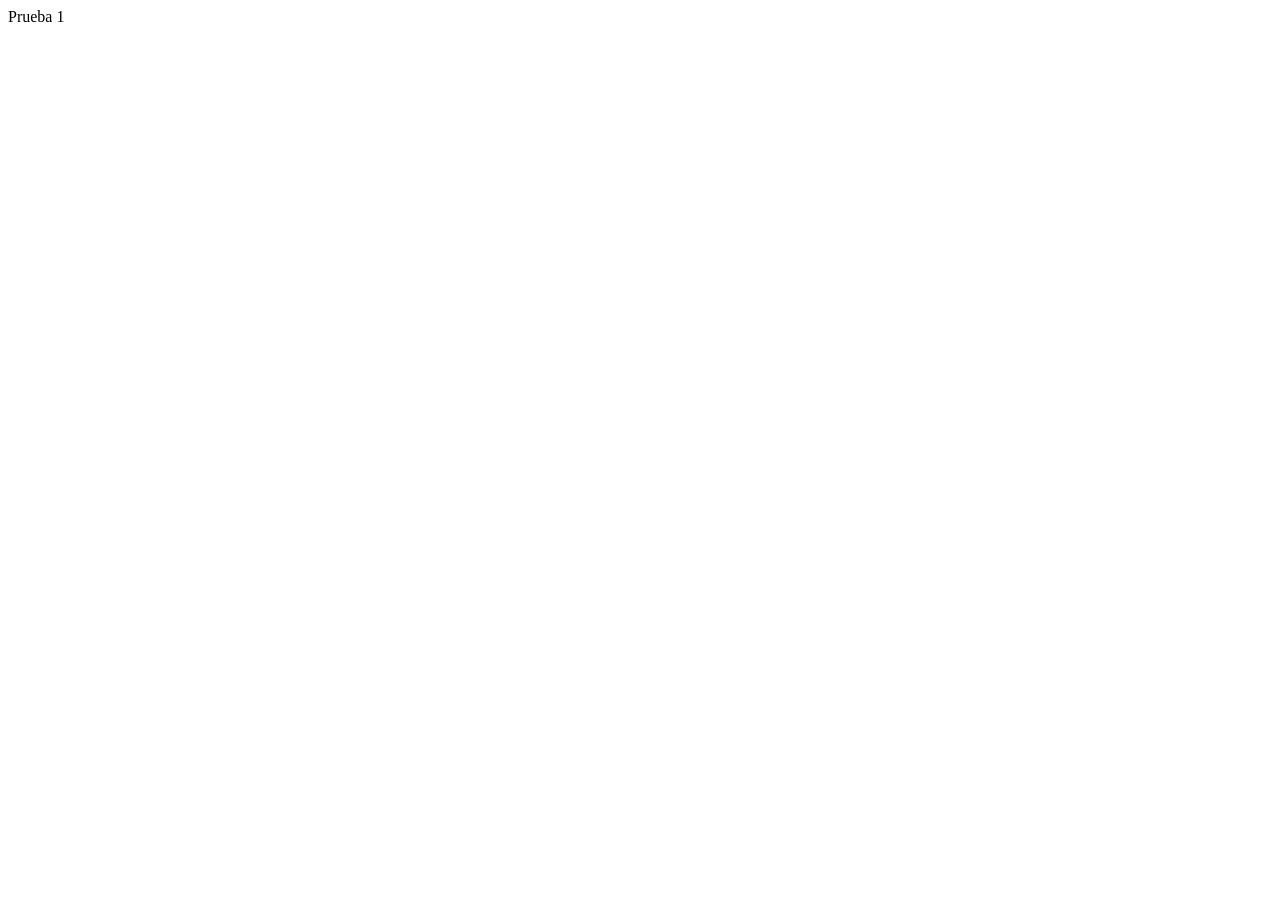
==== index.html @ b6094974 "first commit" ====
<!DOCTYPE html>
<html lang="en">
<head>
    <meta charset="UTF-8">
    <meta http-equiv="X-UA-Compatible" content="IE=edge">
    <meta name="viewport" content="width=device-width, initial-scale=1.0">
    <title>Document</title>
</head>
<body>
    Prueba 1
</body>
</html>
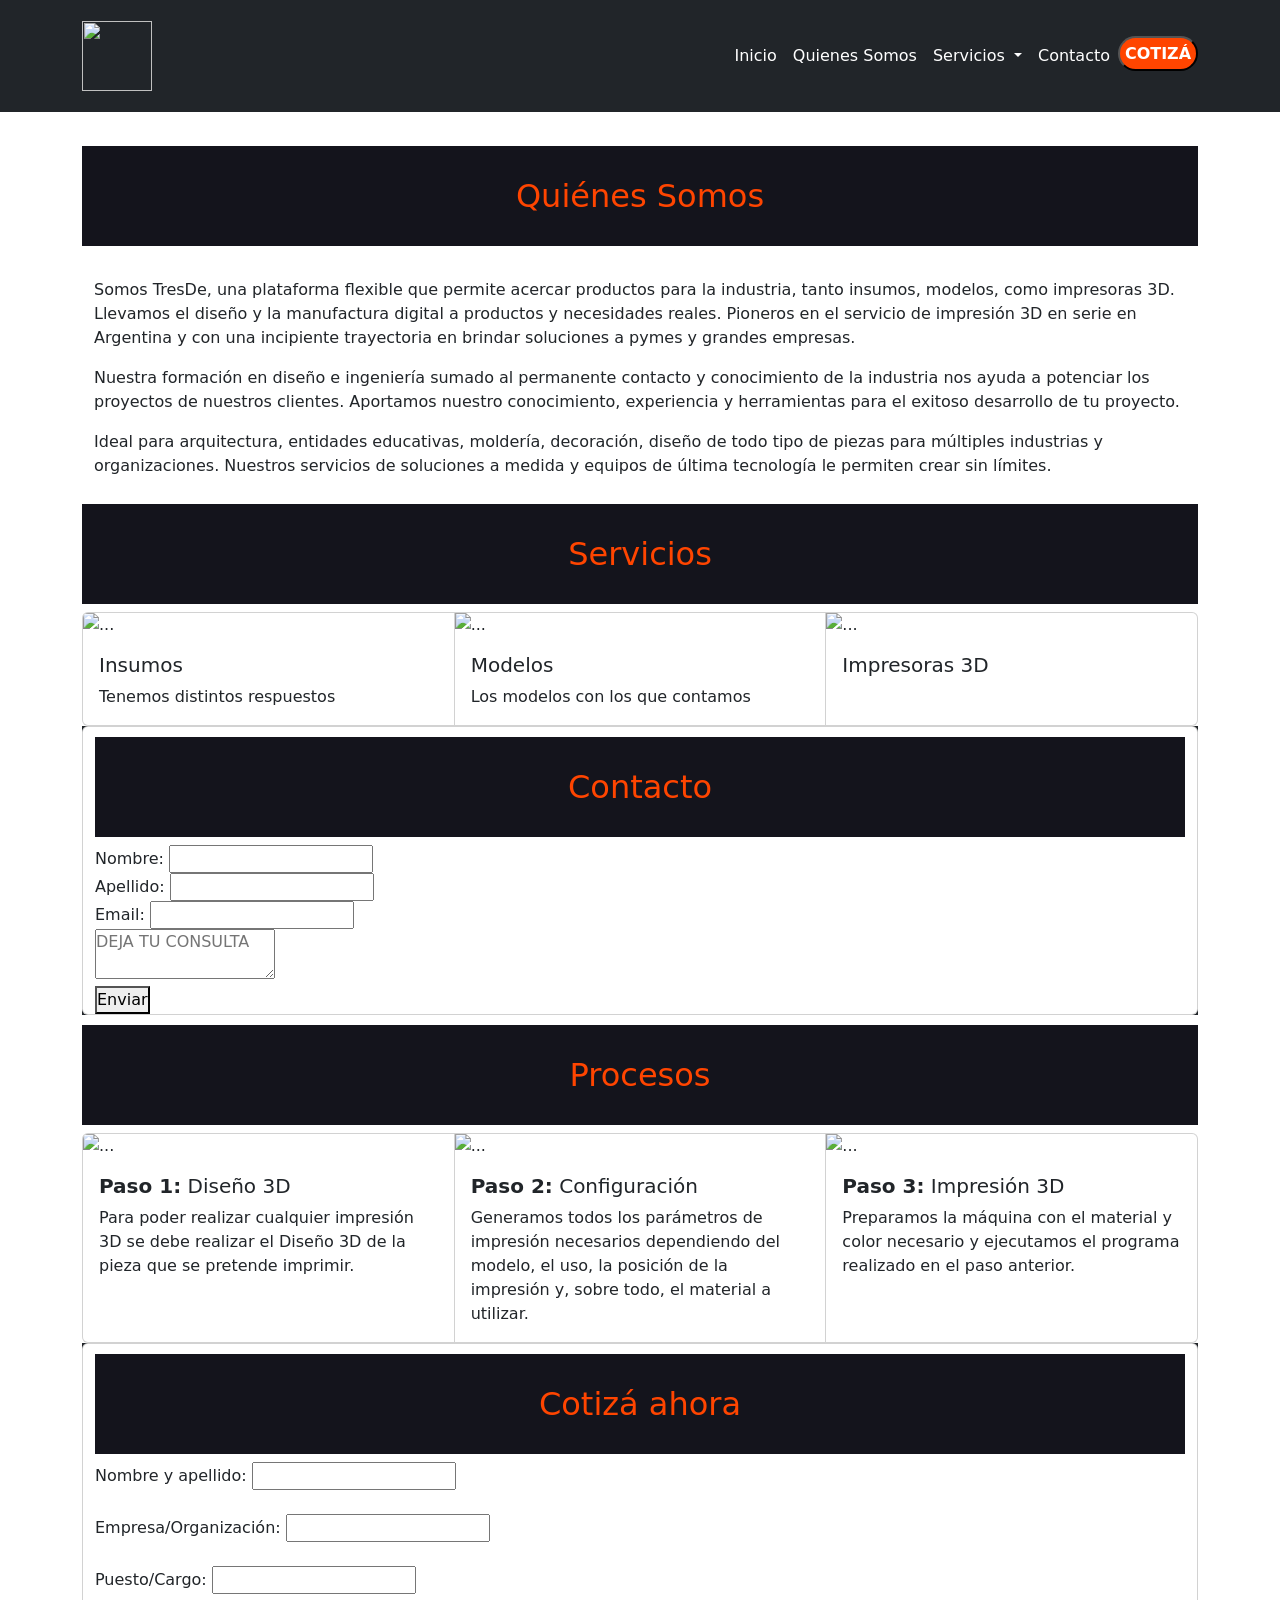
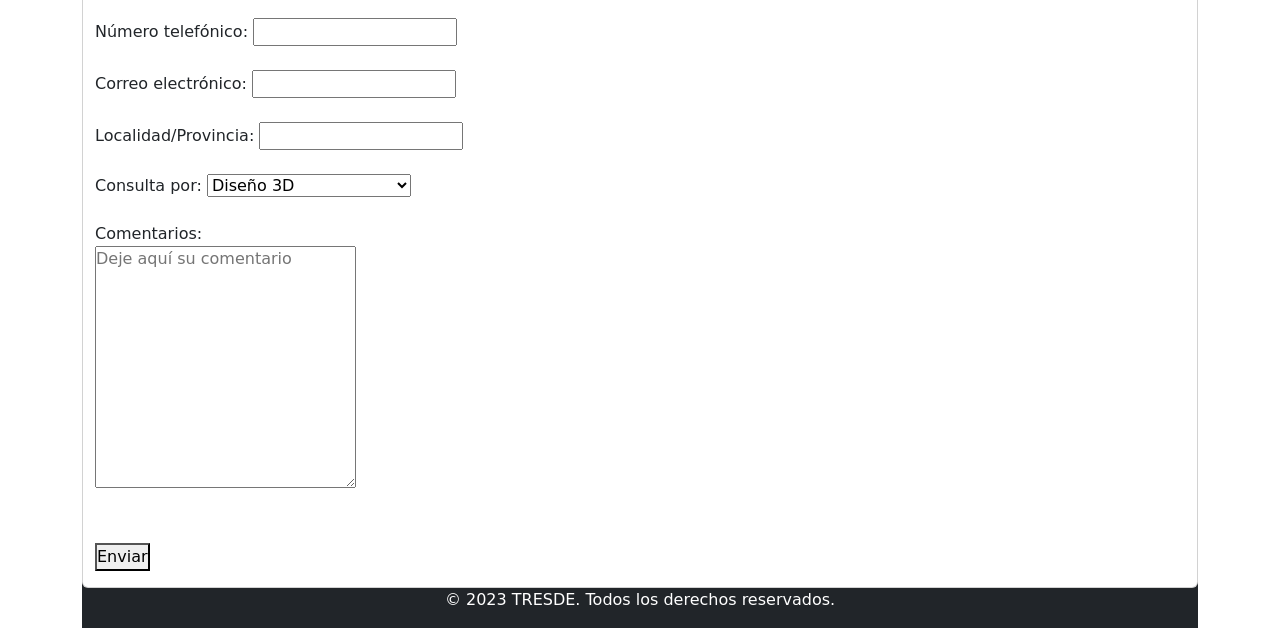
==== commit 228183e4: "Add files via upload" ====
--- a/index.html
+++ b/index.html
@@ -1,12 +1,223 @@
-<!DOCTYPE html>
-<html lang="en">
-<head>
-    <meta charset="UTF-8">
-    <meta http-equiv="X-UA-Compatible" content="IE=edge">
-    <meta name="viewport" content="width=device-width, initial-scale=1.0">
-    <title>Document</title>
-</head>
-<body>
-    Prueba 1
-</body>
+<!DOCTYPE html>
+<html lang="en">
+<head>
+    <meta charset="UTF-8">
+    <meta http-equiv="X-UA-Compatible" content="IE=edge">
+    <meta name="viewport" content="width=device-width, initial-scale=1.0">
+    <link href="https://cdn.jsdelivr.net/npm/bootstrap@5.3.0-alpha1/dist/css/bootstrap.min.css" rel="stylesheet" integrity="sha384-GLhlTQ8iRABdZLl6O3oVMWSktQOp6b7In1Zl3/Jr59b6EGGoI1aFkw7cmDA6j6gD" crossorigin="anonymous">
+    <link rel="stylesheet" href="./style.css"/>
+    <title>TresDe</title>
+</head>
+<body>
+
+  <nav class="py-3 navbar navbar-expand-md bg-dark ">
+     <div class="container">
+        <a class="navbar-brand" href="#">
+        <img src="./Imagenes/LogoTresDe.JPG" alt="" width="70px", height= "70px">
+        </a>
+        <button class="navbar-toggler" type="button" data-bs-toggle="collapse" data-bs-target="#btn" aria-controls="navbarSupportedContent" aria-expanded="false" aria-label="Toggle navigation">
+          <span class="navbar-toggler-icon"></span>
+        </button>
+        <div class="collapse navbar-collapse" id="btn">
+          <ul class="navbar-nav ms-auto">
+             <li class="nav-item">
+                <a class="nav-link" href="#">Inicio</a>
+             </li>
+             <li class="nav-item">
+                <a class="nav-link" href="#">Quienes Somos</a>
+             </li>
+             <li class="nav-item dropdown">
+                <a class="nav-link dropdown-toggle" href="#" role="button" data-bs-toggle="dropdown" aria-expanded="false">
+                    Servicios
+                </a>
+               <ul class="dropdown-menu">
+                <li><a class="dropdown-item" href="#">Insumos</a></li>
+                <li><a class="dropdown-item" href="#">Modelos</a></li>
+                <li><a class="dropdown-item" href="#">Tipo de Impresoras</a></li>
+               </ul>
+             </li>
+             <li class="nav-item">
+                 <a class="nav-link" href="#contacto">Contacto</a>
+             </li>
+             <li><button class="Cotiza"><strong>COTIZÁ</strong></button></li>
+          </ul>
+       </div>
+     </div>
+   </nav>
+
+ 
+  <div class="container">
+    <div class="row">
+      <div class="col">
+        <div id="carousel" class="carousel slide" data-bs-ride="carousel">
+           <div class="carousel-inner">
+              <div class="carousel-item active">
+                 <img src="./imagenes/imagen1.png" class="img-fluid w-100" alt="">
+              </div>
+              <div class="carousel-item">
+                 <img src="./imagenes/imagen2.jpg" class="img-fluid w-100" alt="">
+              </div>
+              <div class="carousel-item">
+                 <img src="./imagenes/imagen3.png" class="img-fluid w-100" alt="">
+              </div>
+           </div>
+        </div>
+    </div>
+  </div>
+ 
+  
+    <h2>Quiénes Somos</h2>
+    <br>
+        <div class="container-md">
+          <div class="row">
+            
+             <p>Somos TresDe, una plataforma flexible que permite acercar productos para la industria, tanto insumos, modelos, como impresoras 3D. Llevamos el diseño y la manufactura digital a productos y necesidades reales.
+              Pioneros en el servicio de impresión 3D en serie en Argentina y con una incipiente trayectoria en brindar soluciones a pymes y grandes empresas.
+              </p>
+             <p>Nuestra formación en diseño e ingeniería sumado al permanente contacto y conocimiento de la industria nos ayuda a potenciar los proyectos de nuestros clientes.
+              Aportamos nuestro conocimiento, experiencia y herramientas para el exitoso desarrollo de tu proyecto.</p> 
+              <p>
+              Ideal para arquitectura, entidades educativas, moldería, decoración, diseño de todo tipo de piezas para múltiples industrias y organizaciones.
+              Nuestros servicios de soluciones a medida y equipos de última tecnología le permiten crear sin límites.</p>
+          </div>
+      </div>
+  
+ 
+      <h2>Servicios</h2>
+      <div class="card-group">
+        <div class="card">
+           <img src="./imagenes/imagen4.jpg" class="card-img-top" alt="...">
+           <div class="card-body">
+             <h5 class="card-title">Insumos</h5>
+              <p class="card-text">Tenemos distintos respuestos</p>
+        </div>
+      </div>
+      <div class="card">
+        <img src="./imagenes/imagen5.jpg" class="card-img-top" alt="...">
+        <div class="card-body">
+          <h5 class="card-title">Modelos</h5>
+          <p class="card-text">Los modelos con los que contamos</p>
+        </div>
+      </div>
+      <div class="card">
+        <img src="./imagenes/imagen6.png" class="card-img-top" alt="...">
+        <div class="card-body">
+          <h5 class="card-title">Impresoras 3D</h5>
+          <p class="card-text"></p>
+        </div>
+      </div>
+    </div>
+
+
+   <div class="container-fluid bg-dark">
+      <div class="row">
+        <div class="card col">
+            <div id="contacto">
+                <h2>Contacto</h2>
+            </div>
+            <form action="">
+                <div>
+                    <div class="form-group">
+                        <label for="nombre">Nombre:</label>
+                        <input type="text" name="nombre" id="nombre"><br>
+                    </div>
+                    <div class="form-group">
+                        <label for="apellido">Apellido:</label>
+                        <input type="text" name="apellido" id="apellido"><br>
+                    </div>
+                    <div class="form-group">
+                        <label for="email">Email:</label>
+                        <input type="email" name="email" id="email"><br>
+                    </div>
+                    <textarea name="Consulta" id="Consulta" placeholder="DEJA TU CONSULTA"></textarea>
+                </div>
+                <button>Enviar</button>
+            </form>
+        </div>
+    </div>
+  </div>
+
+  <h2>Procesos</h2>
+  <div class="card-group">
+    <div class="card">
+       <img src="./imagenes/Paso1.png" class="card-img-top" alt="...">
+       <div class="card-body">
+         <h5 class="card-title"><strong>Paso 1:</strong> Diseño 3D</h5>
+          <p class="card-text">Para poder realizar cualquier impresión 3D se debe realizar el Diseño 3D de la pieza que se pretende imprimir.</p>
+    </div>
+  </div>
+  <div class="card">
+    <img src="./imagenes/Paso2.png" class="card-img-top" alt="...">
+    <div class="card-body">
+      <h5 class="card-title"><strong>Paso 2:</strong> Configuración</h5>
+      <p class="card-text">Generamos todos los parámetros de impresión necesarios dependiendo del modelo, el uso, la posición de la impresión y, sobre todo, el material a utilizar.</p>
+    </div>
+  </div>
+  <div class="card">
+    <img src="./imagenes/Paso3.png" class="card-img-top" alt="...">
+    <div class="card-body">
+      <h5 class="card-title"> <strong>Paso 3:</strong> Impresión 3D</h5>
+      <p class="card-text">Preparamos la máquina con el material y color necesario y ejecutamos el programa realizado en el paso anterior.</p>
+    </div>
+  </div>
+</div>
+
+
+<div class="container-fluid bg-dark">
+  <div class="row">
+    <div class="card col">
+        <div id="procesos">
+<h2>Cotizá ahora</h2>
+</div>
+<form>
+<label for="NombreApellido">Nombre y apellido:</label>
+<input type="text" id="NombreApellido" name = "NombreApellido" required>
+<br><br>
+<label for="Empresa">Empresa/Organización:</label>
+<input type="text" id="Empresa" name = "Empresa" required>
+<br><br>
+<label for="Puesto">Puesto/Cargo:</label>
+<input type="text" id="Puesto" name = "Puesto" required>
+<br><br>
+<label for="Telefono">Número telefónico:</label>
+<input type="text" id="Telefono" name="Telefono" required>
+<br><br>
+<label for="Email">Correo electrónico:</label>
+<input type="Email" name="Email" id="Email" required> 
+<br><br>
+<label for="Localidad">Localidad/Provincia:</label>
+<input type="Localidad" id="Localidad" name = "Localidad" required>
+<br><br>
+
+<label for="Consulta">Consulta por:</label>
+    <select id="Consulta" name ="Consulta" required>
+    <option value="Diseño3D">Diseño 3D</option>
+    <option value="Impresión3D">Impresión 3D</option>
+    <option value="Ingenieríadeprocesos">Ingeniería de procesos</option>
+    <option value="Otro">Otro</option>
+</select>    
+
+<br><br>
+Comentarios:
+<br>
+<textarea name="Comentarios" id="Comentarios" cols="30" rows="10" placeholder="Deje aquí su comentario"></textarea>
+<br><br>
+<h6>Por favor, rellene todos los campos</h6>
+<br/>
+<button onclick = "Enviar() "type ="button">Enviar</button>
+</form>
+<ul id="lista"></ul>
+</div>
+
+<footer class="footer">
+  <div class="container-fluid bg-dark">
+      <p style="vertical-align:middle; text-align: center;">&copy; 2023 TRESDE. Todos los derechos reservados.</p>
+  </div>
+</footer>
+
+
+<script src="https://cdn.jsdelivr.net/npm/bootstrap@5.3.0-alpha1/dist/js/bootstrap.bundle.min.js" integrity="sha384-w76AqPfDkMBDXo30jS1Sgez6pr3x5MlQ1ZAGC+nuZB+EYdgRZgiwxhTBTkF7CXvN" crossorigin="anonymous"></script>  
+<script src="https://ajax.googleapis.com/ajax/libs/jquery/3.6.3/jquery.min.js"></script> 
+<script src="./main.js"></script>
+</body>
 </html>
--- a/style.css
+++ b/style.css
@@ -0,0 +1,41 @@
+*{
+margin: 0;
+padding: 0;
+box-sizing: border-box;
+}
+
+.nav-link{
+ color: white;
+}
+
+
+h2{
+color: rgb(193, 58, 9);
+background-size: 30px;
+display: flex;
+justify-content: center ;
+margin-top: 10px;
+}
+
+footer{
+color: white;  
+display: flex;
+justify-content: center ;
+
+}
+
+.Cotiza{
+background-color: orangered;
+color: white;
+border-radius: 30px;
+width: 80px;
+height: 35px;
+}
+
+h2{
+background-color: rgba(7, 7, 15, 0.945);
+color: orangered;
+align-items: center;
+width: auto;
+height: 100px;
+}
